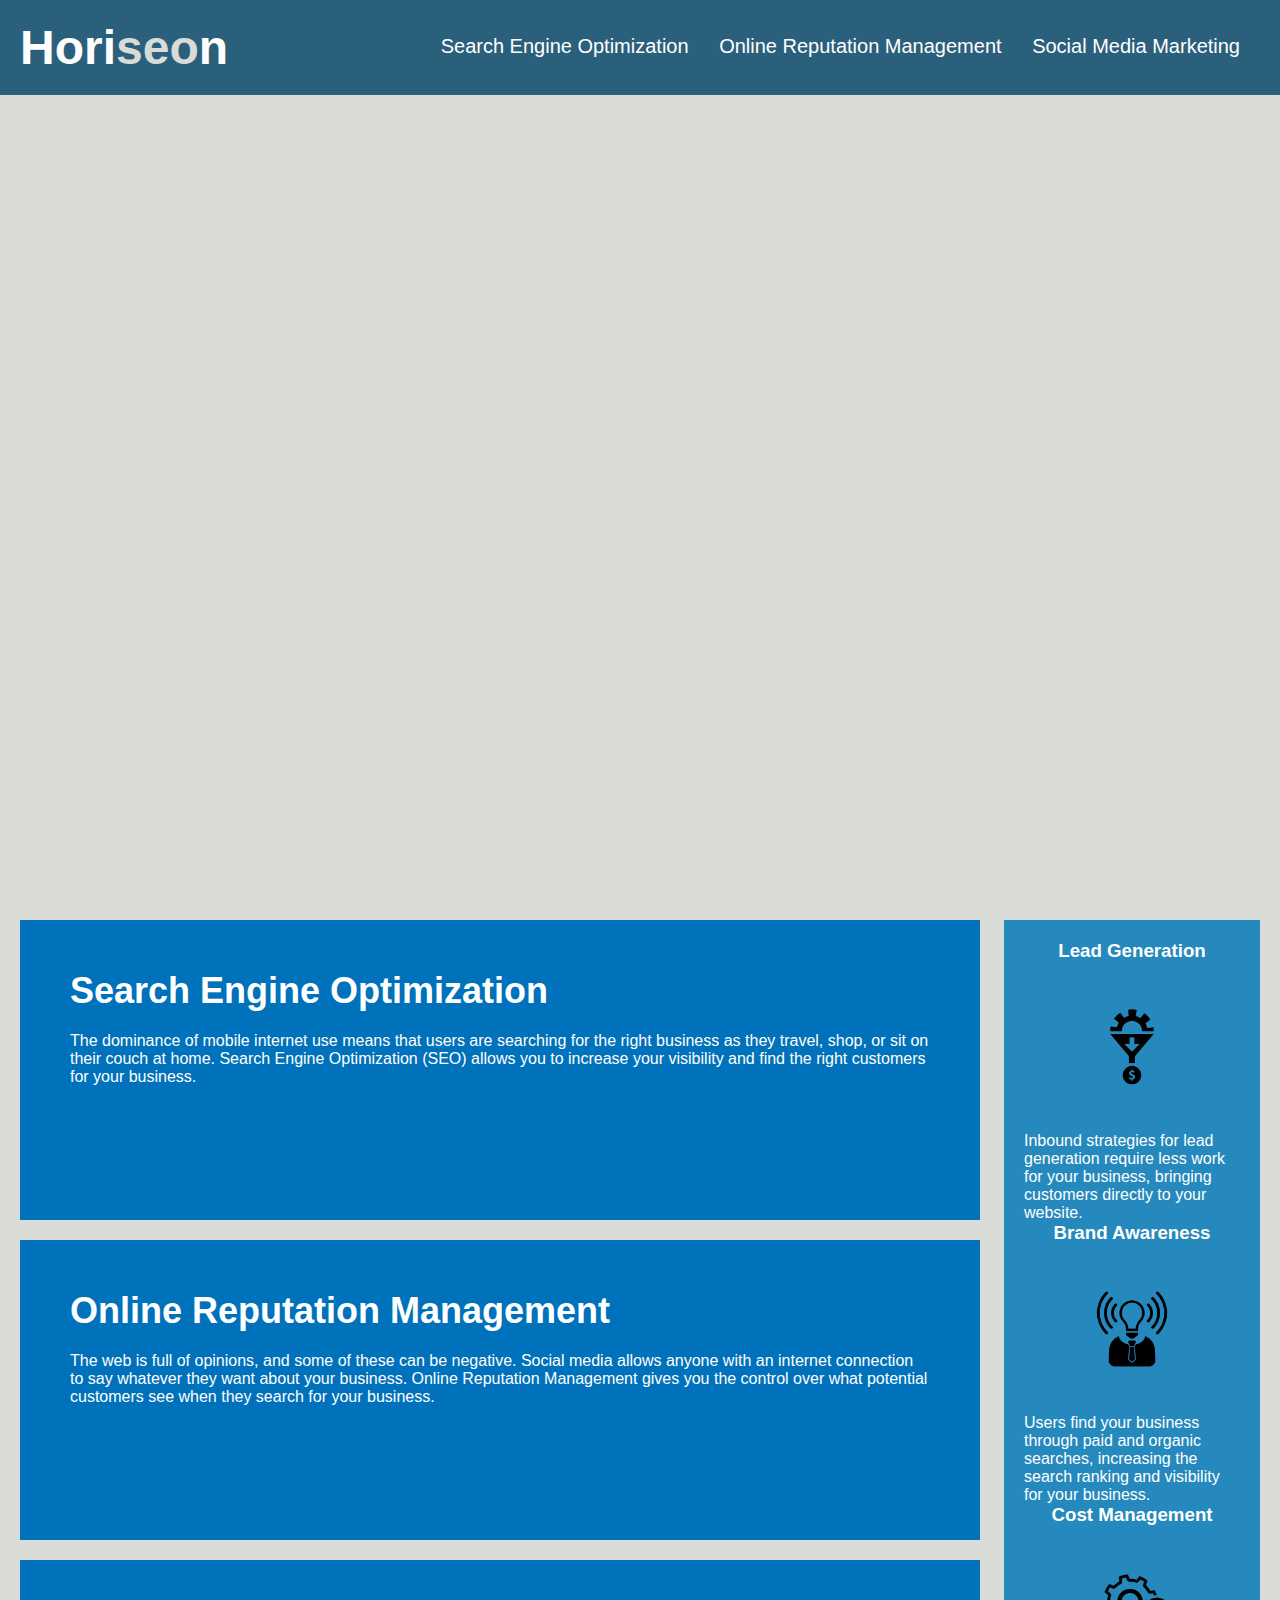
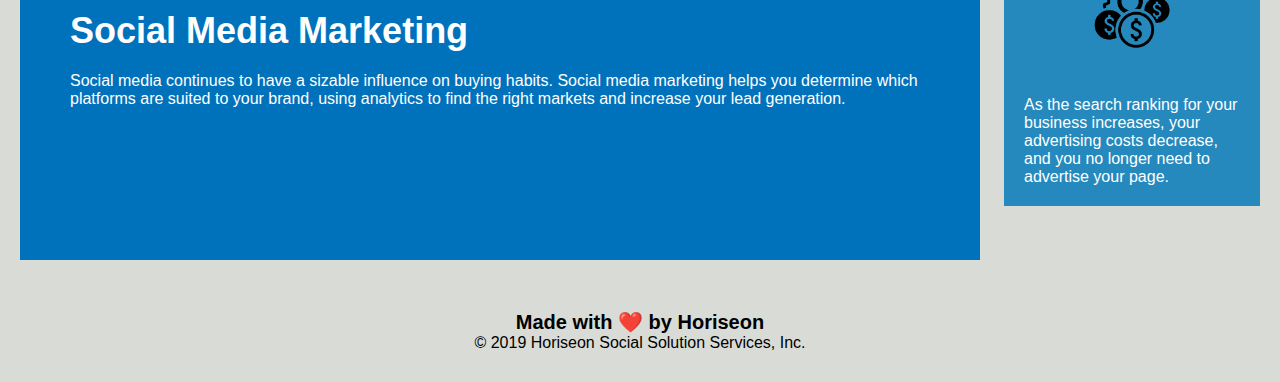
==== Develop/index.html @ 1e245013 "initial commit" ====
<!DOCTYPE html>
<html lang="en-us">

<head>
    <meta charset="UTF-8" />
    <link rel="stylesheet" href="./assets/css/style.css">
    <!-- Changed title to company name instead of "website"-->
    <title>Horiseon</title>
</head>

<body>
    <div class="header">
        <h1>Hori<span class="seo">seo</span>n</h1>
        <div>
            <ul>
                <li> <!-- Added "#" to the href -->
                    <a href="#search-engine-optimization">Search Engine Optimization</a>
                </li>
                <li>
                    <a href="#online-reputation-management">Online Reputation Management</a>
                </li>
                <li>
                    <a href="#social-media-marketing">Social Media Marketing</a>
                </li>
            </ul>
        </div>
    </div>
    <div class="hero"></div>
    <div class="content">
        <!-- Added "box-style" class to each div to help minimize clutter on style.css.  Also added an open alt attribute -->
        <div id="search-engine-optimization" class="search-engine-optimization box-style">
            <img src="./assets/images/search-engine-optimization.jpg" alt="" class="float-left" />
            <h2>Search Engine Optimization</h2>
            <p>
                The dominance of mobile internet use means that users are searching for the right business as they travel, shop, or sit on their couch at home. Search Engine Optimization (SEO) allows you to increase your visibility and find the right customers for your business.
            </p>
        </div>
        <div id="online-reputation-management" class="online-reputation-management box-style">
            <img src="./assets/images/online-reputation-management.jpg" alt="" class="float-right" />
            <h2>Online Reputation Management</h2>
            <p>
                The web is full of opinions, and some of these can be negative. Social media allows anyone with an internet connection to say whatever they want about your business. Online Reputation Management gives you the control over what potential customers see when they search for your business.
            </p>
        </div>
        <div id="social-media-marketing" class="social-media-marketing box-style">
            <img src="./assets/images/social-media-marketing.jpg" alt="" class="float-left" />
            <h2>Social Media Marketing</h2>
            <p>
                Social media continues to have a sizable influence on buying habits. Social media marketing helps you determine which platforms are suited to your brand, using analytics to find the right markets and increase your lead generation.
            </p>
        </div>
    </div>
    <div class="benefits">
        <div class="benefit-lead">
            <h3>Lead Generation</h3>
            <!-- Added open alt attribute to each img.  These imgages have nothing to do with the website itself which is why there is no description-->
            <img src="./assets/images/lead-generation.png" alt="" />
            <p>
                Inbound strategies for lead generation require less work for your business, bringing customers directly to your website.
            </p>
        </div>
        <div class="benefit-brand">
            <h3>Brand Awareness</h3>
            <img src="./assets/images/brand-awareness.png" alt="" />
            <p>
                Users find your business through paid and organic searches, increasing the search ranking and visibility for your business.
            </p>
        </div>
        <div class="benefit-cost">
            <h3>Cost Management</h3>
            <img src="./assets/images/cost-management.png" alt="" />
            <p>
                As the search ranking for your business increases, your advertising costs decrease, and you no longer need to advertise your page.
            </p>
        </div>
    </div>
    <div class="footer">
        <h2>Made with ❤️️ by Horiseon</h2>
        <p>
            &copy; 2019 Horiseon Social Solution Services, Inc.
        </p>
    </div>
</body>

</html>
---- Develop/assets/css/style.css ----
* {
    box-sizing: border-box;
    padding: 0;
    margin: 0;
}

body {
    background-color: #d9dcd6;
}

.header {
    padding: 20px;
    font-family: 'Trebuchet MS', 'Lucida Sans Unicode', 'Lucida Grande', 'Lucida Sans', Arial, sans-serif;
    background-color: #2a607c;
    color: #ffffff;
}

.header h1 {
    display: inline-block;
    font-size: 48px;
}

.header h1 .seo {
    color: #d9dcd6;
}

.header div {
    padding-top: 15px;
    margin-right: 20px;
    float: right;
    font-family: 'Gill Sans', 'Gill Sans MT', Calibri, 'Trebuchet MS', sans-serif;
    font-size: 20px;
}

.header div ul {
    list-style-type: none;
}

.header div ul li {
    display: inline-block;
    margin-left: 25px;
}

a {
    color: #ffffff;
    text-decoration: none;
}

p {
    font-size: 16px;
}

.hero {
    height: 800px;
    width: 100%;
    margin-bottom: 25px;
    background-image: url("../images/digital-marketing-meeting.jpg");
    background-size: cover;
    background-position: center;
}

.float-left {
    float: left;
    margin-right: 25px;
}

.float-right {
    float: right;
    margin-left: 25px;
}

.content {
    width: 75%;
    display: inline-block;
    margin-left: 20px;
}

.benefits {
    margin-right: 20px;
    padding: 20px;
    clear: both;
    float: right;
    width: 20%;
    height: 100%;
    font-family: 'Gill Sans', 'Gill Sans MT', Calibri, 'Trebuchet MS', sans-serif;
    background-color: #2589bd;
}

/* Condensed all "benefits" classes */
.benefits {
    margin-bottom: 32px;
    color: #ffffff;
}
/* Condensed all "benefit" class */
.benefits h3 {
    margin-bottom: 10px;
    text-align: center;
}

/*Condensed all images to "benefits" class */
.benefits img {
    display: block;
    margin: 10px auto;
    max-width: 150px;
}
/* Condensed same box styles with newly added class "box-style" */
.box-style {
    margin-bottom: 20px;
    padding: 50px;
    height: 300px;
    font-family: 'Gill Sans', 'Gill Sans MT', Calibri, 'Trebuchet MS', sans-serif;
    background-color: #0072bb;
    color: #ffffff;
}

/*condensed img style with "content" class instead of all three different classes */
.content img {
    max-height: 200px;
}

/* changed class to "content" to group all three <h2> */
.content h2 {
    margin-bottom: 20px;
    font-size: 36px;
}

.footer {
    padding: 30px;
    clear: both;
    font-family: 'Trebuchet MS', 'Lucida Sans Unicode', 'Lucida Grande', 'Lucida Sans', Arial, sans-serif;
    text-align: center;
}

.footer h2 {
    font-size: 20px;
}
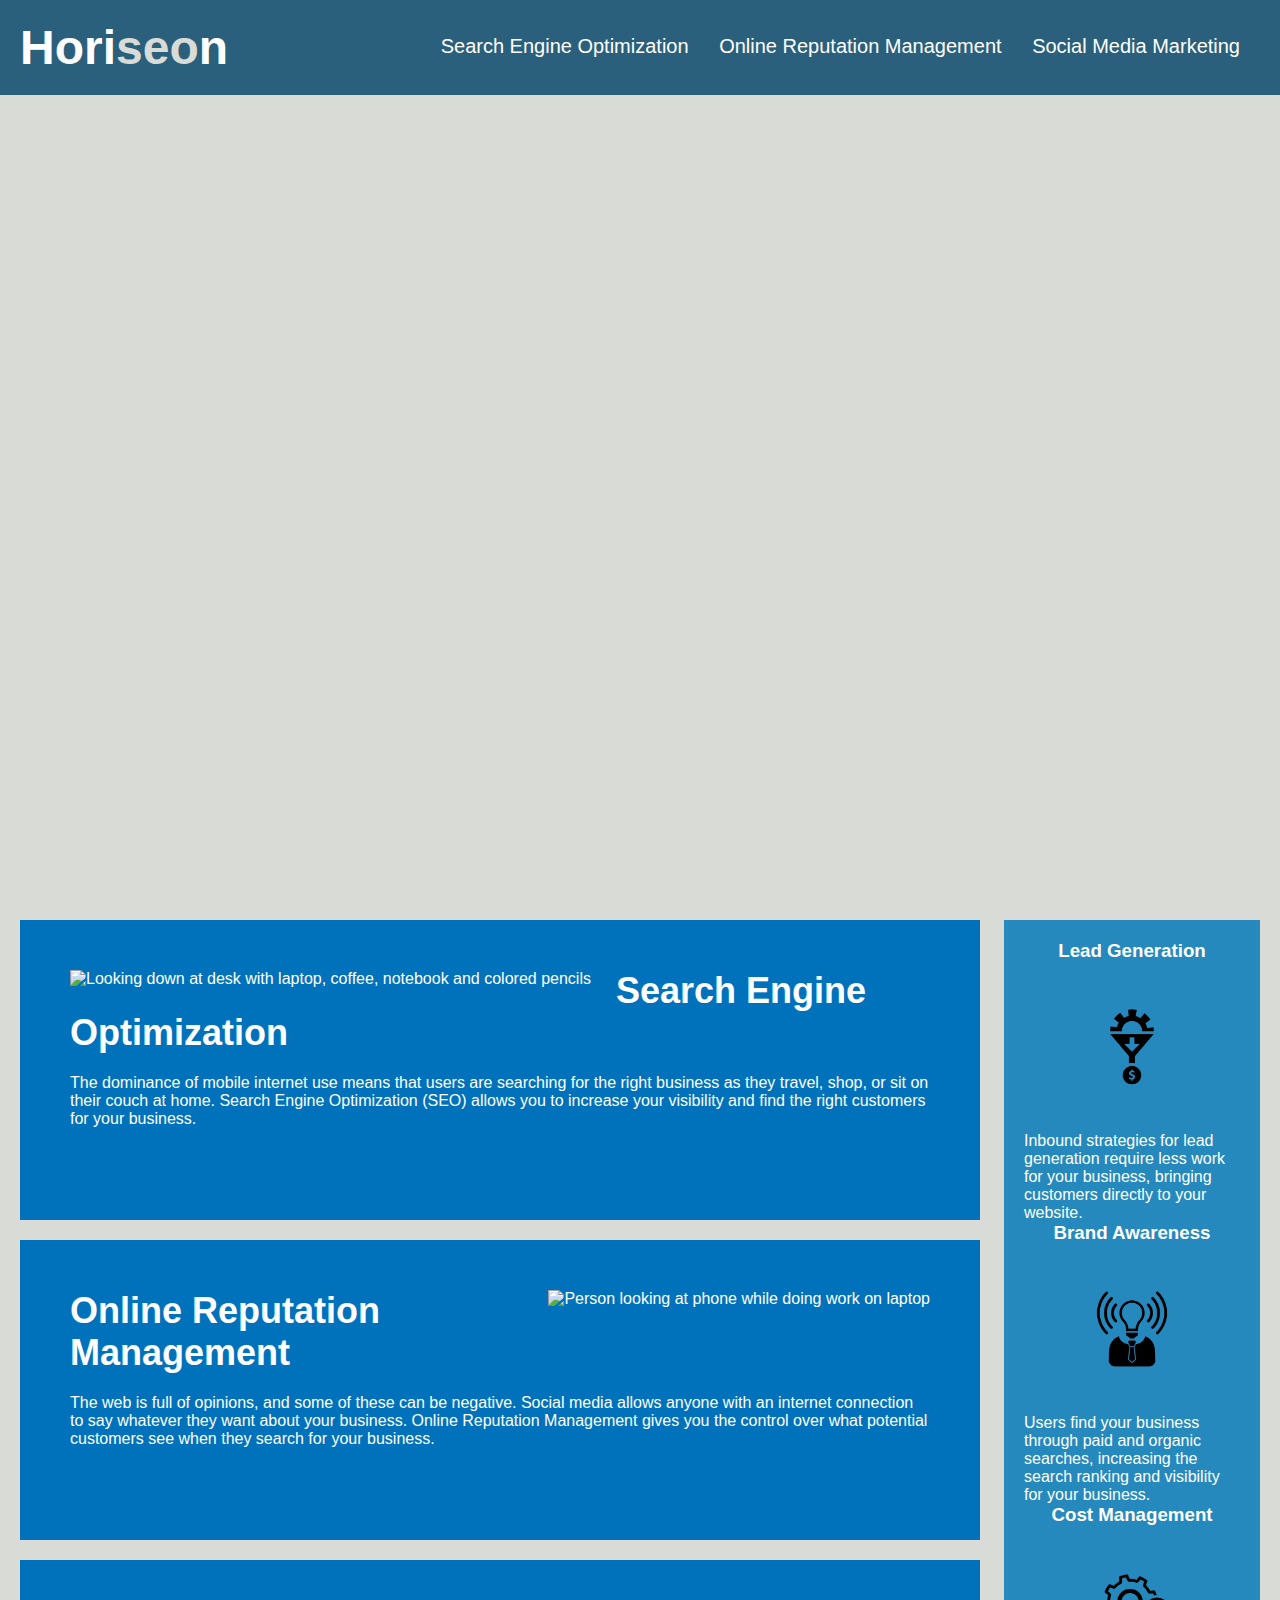
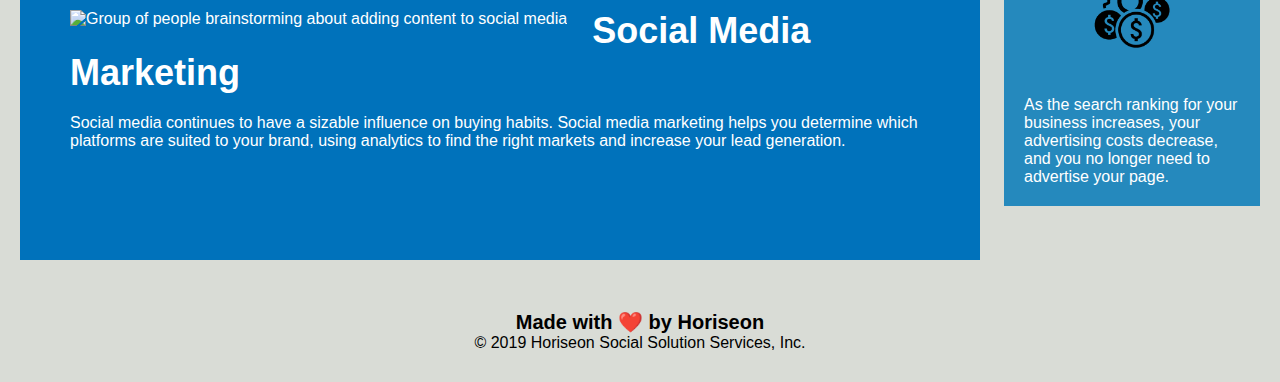
==== commit 70afbea0: "updated index.html and css" ====
--- a/Develop/index.html
+++ b/Develop/index.html
@@ -9,7 +9,8 @@
 </head>
 
 <body>
-    <div class="header">
+    <!-- Changed <div> to <header>-->
+    <header class="header">
         <h1>Hori<span class="seo">seo</span>n</h1>
         <div>
             <ul>
@@ -24,26 +25,26 @@
                 </li>
             </ul>
         </div>
-    </div>
+    </header>
     <div class="hero"></div>
     <div class="content">
-        <!-- Added "box-style" class to each div to help minimize clutter on style.css.  Also added an open alt attribute -->
-        <div id="search-engine-optimization" class="search-engine-optimization box-style">
-            <img src="./assets/images/search-engine-optimization.jpg" alt="" class="float-left" />
+        <!-- Changed class to "box-style" for each div to help minimize clutter on style.css.  Also added an alt attribute to the images -->
+        <div id="search-engine-optimization" class="box-style">
+            <img src="./assets/images/search-engine-optimization.jpg" alt="Looking down at desk with laptop, coffee, notebook and colored pencils" class="float-left" />
             <h2>Search Engine Optimization</h2>
             <p>
                 The dominance of mobile internet use means that users are searching for the right business as they travel, shop, or sit on their couch at home. Search Engine Optimization (SEO) allows you to increase your visibility and find the right customers for your business.
             </p>
         </div>
-        <div id="online-reputation-management" class="online-reputation-management box-style">
-            <img src="./assets/images/online-reputation-management.jpg" alt="" class="float-right" />
+        <div id="online-reputation-management" class="box-style">
+            <img src="./assets/images/online-reputation-management.jpg" alt="Person looking at phone while doing work on laptop" class="float-right" />
             <h2>Online Reputation Management</h2>
             <p>
                 The web is full of opinions, and some of these can be negative. Social media allows anyone with an internet connection to say whatever they want about your business. Online Reputation Management gives you the control over what potential customers see when they search for your business.
             </p>
         </div>
-        <div id="social-media-marketing" class="social-media-marketing box-style">
-            <img src="./assets/images/social-media-marketing.jpg" alt="" class="float-left" />
+        <div id="social-media-marketing" class="box-style">
+            <img src="./assets/images/social-media-marketing.jpg" alt="Group of people brainstorming about adding content to social media" class="float-left" />
             <h2>Social Media Marketing</h2>
             <p>
                 Social media continues to have a sizable influence on buying habits. Social media marketing helps you determine which platforms are suited to your brand, using analytics to find the right markets and increase your lead generation.
@@ -74,12 +75,13 @@
             </p>
         </div>
     </div>
-    <div class="footer">
+    <!-- Changed div to footer -->
+    <footer class="footer">
         <h2>Made with ❤️️ by Horiseon</h2>
         <p>
             &copy; 2019 Horiseon Social Solution Services, Inc.
         </p>
-    </div>
+    </footer>
 </body>
 
 </html>
--- a/Develop/assets/css/style.css
+++ b/Develop/assets/css/style.css
@@ -74,7 +74,7 @@
     display: inline-block;
     margin-left: 20px;
 }
-
+/* Added margin-bottom and color from lines below */
 .benefits {
     margin-right: 20px;
     padding: 20px;
@@ -84,13 +84,12 @@
     height: 100%;
     font-family: 'Gill Sans', 'Gill Sans MT', Calibri, 'Trebuchet MS', sans-serif;
     background-color: #2589bd;
-}
-
-/* Condensed all "benefits" classes */
-.benefits {
     margin-bottom: 32px;
     color: #ffffff;
 }
+
+/* Condensed all "benefits" classes.  Added margin-bottom and color to the existing .benefits on lines 87 and 88. */
+
 /* Condensed all "benefit" class */
 .benefits h3 {
     margin-bottom: 10px;
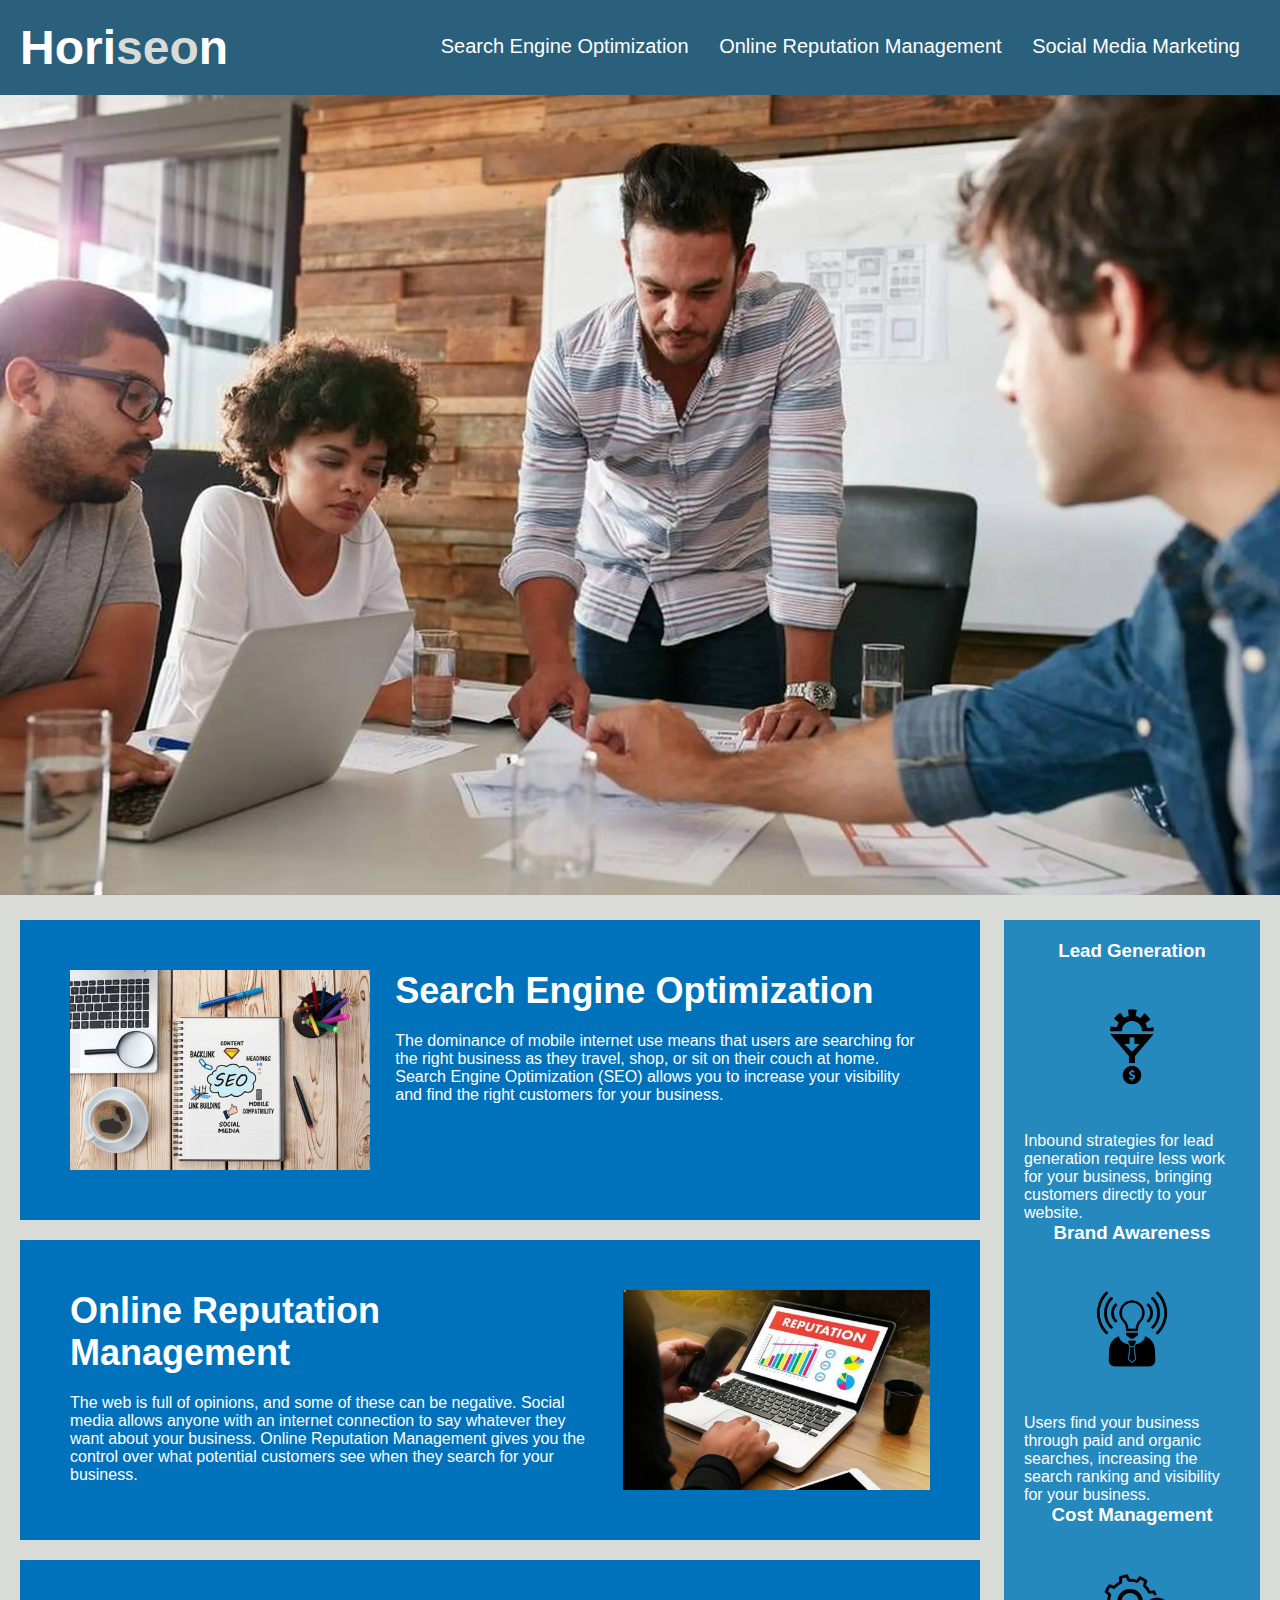
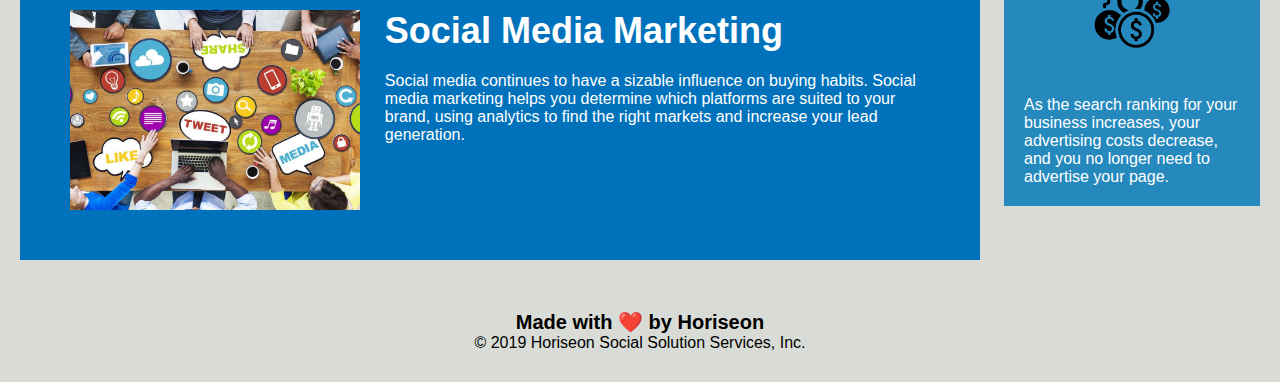
==== commit 168c40ff: "saved images as webp" ====
--- a/Develop/index.html
+++ b/Develop/index.html
@@ -3,6 +3,7 @@
 
 <head>
     <meta charset="UTF-8" />
+    <meta name="viewport" content="width=device-width, initial-scale=1.0">
     <link rel="stylesheet" href="./assets/css/style.css">
     <!-- Changed title to company name instead of "website"-->
     <title>Horiseon</title>
@@ -28,23 +29,23 @@
     </header>
     <div class="hero"></div>
     <div class="content">
-        <!-- Changed class to "box-style" for each div to help minimize clutter on style.css.  Also added an alt attribute to the images -->
+        <!-- Changed class to "box-style" for each div to help minimize clutter on style.css.  Saved images as webp to save on size.  Also added an alt attribute to the images -->
         <div id="search-engine-optimization" class="box-style">
-            <img src="./assets/images/search-engine-optimization.jpg" alt="Looking down at desk with laptop, coffee, notebook and colored pencils" class="float-left" />
+            <img src="./assets/images/search-engine-optimization.webp" alt="Looking down at desk with laptop, coffee, notebook and colored pencils" class="float-left" />
             <h2>Search Engine Optimization</h2>
             <p>
                 The dominance of mobile internet use means that users are searching for the right business as they travel, shop, or sit on their couch at home. Search Engine Optimization (SEO) allows you to increase your visibility and find the right customers for your business.
             </p>
         </div>
         <div id="online-reputation-management" class="box-style">
-            <img src="./assets/images/online-reputation-management.jpg" alt="Person looking at phone while doing work on laptop" class="float-right" />
+            <img src="./assets/images/online-reputation-management.webp" alt="Person looking at phone while doing work on laptop" class="float-right" />
             <h2>Online Reputation Management</h2>
             <p>
                 The web is full of opinions, and some of these can be negative. Social media allows anyone with an internet connection to say whatever they want about your business. Online Reputation Management gives you the control over what potential customers see when they search for your business.
             </p>
         </div>
         <div id="social-media-marketing" class="box-style">
-            <img src="./assets/images/social-media-marketing.jpg" alt="Group of people brainstorming about adding content to social media" class="float-left" />
+            <img src="./assets/images/social-media-marketing.webp" alt="Group of people brainstorming about adding content to social media" class="float-left" />
             <h2>Social Media Marketing</h2>
             <p>
                 Social media continues to have a sizable influence on buying habits. Social media marketing helps you determine which platforms are suited to your brand, using analytics to find the right markets and increase your lead generation.
--- a/Develop/assets/css/style.css
+++ b/Develop/assets/css/style.css
@@ -54,7 +54,7 @@
     height: 800px;
     width: 100%;
     margin-bottom: 25px;
-    background-image: url("../images/digital-marketing-meeting.jpg");
+    background-image: url("../images/digital-marketing-meeting.webp");;
     background-size: cover;
     background-position: center;
 }
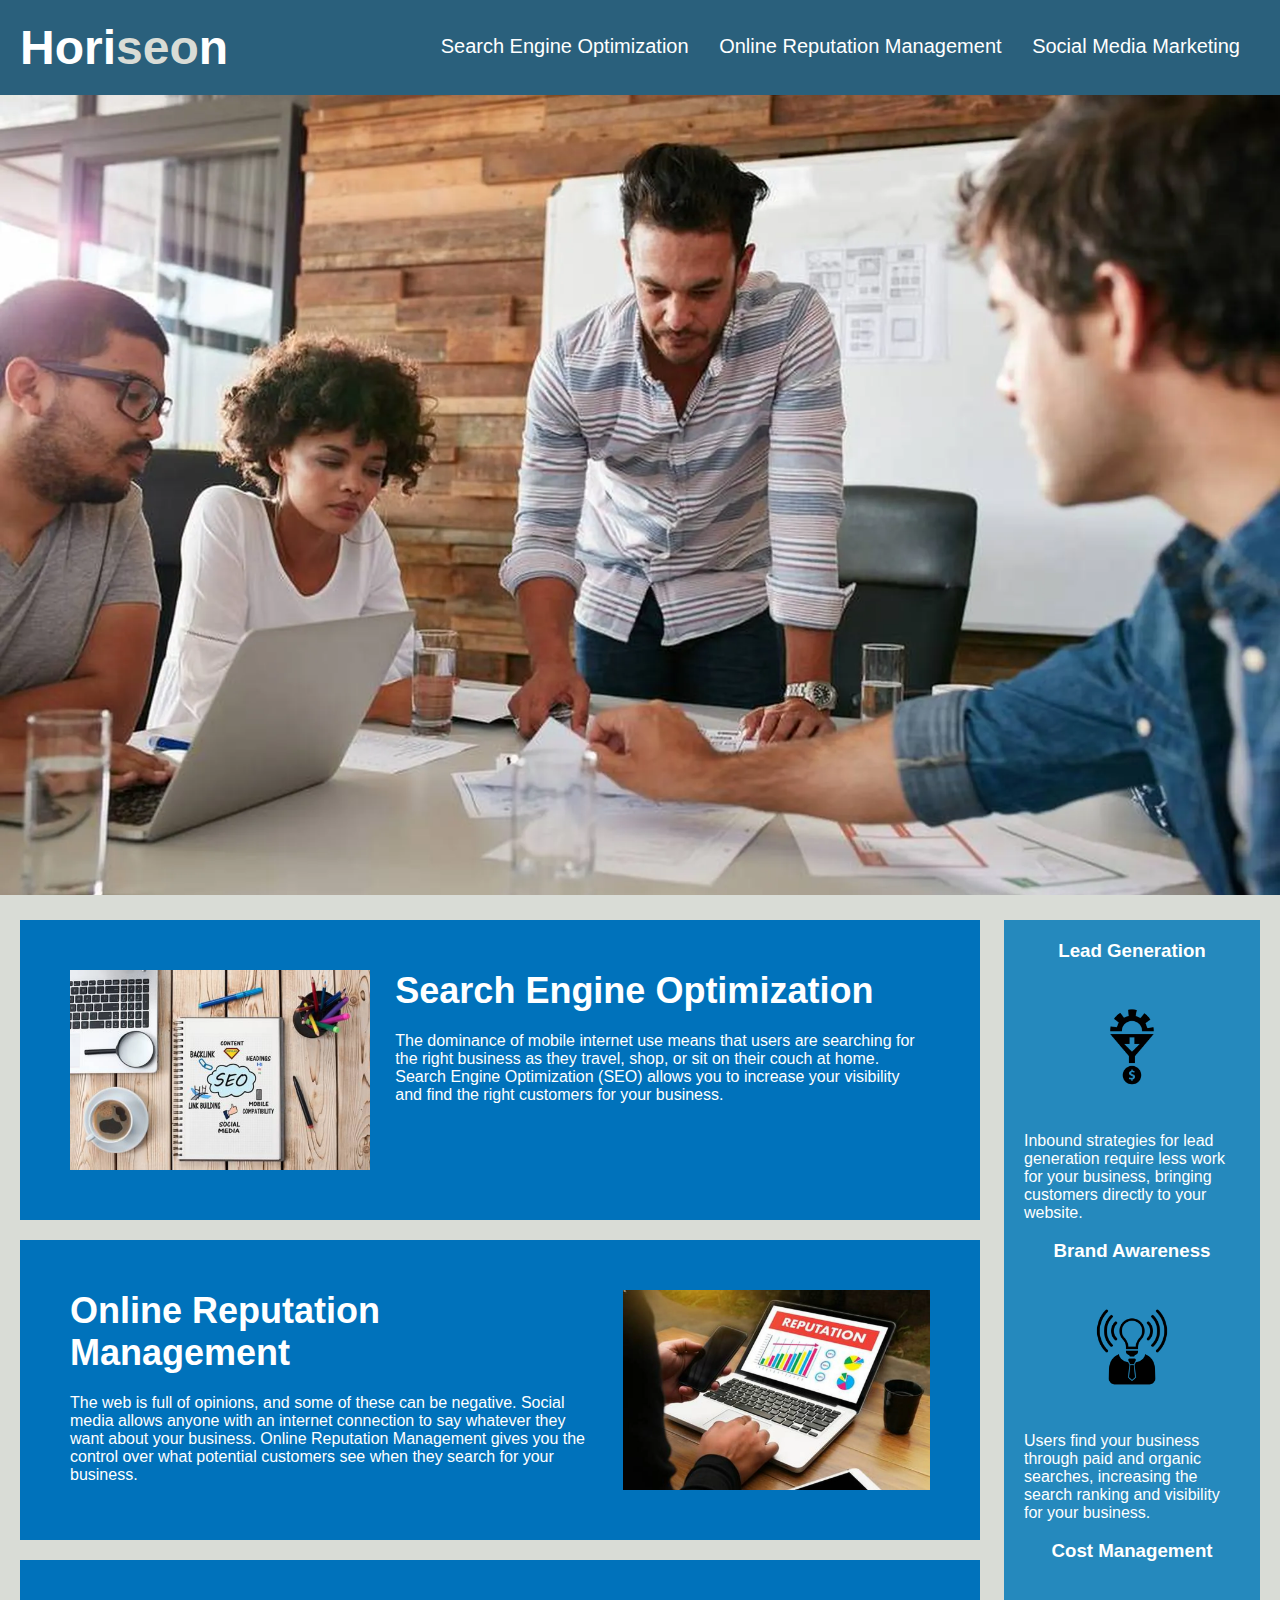
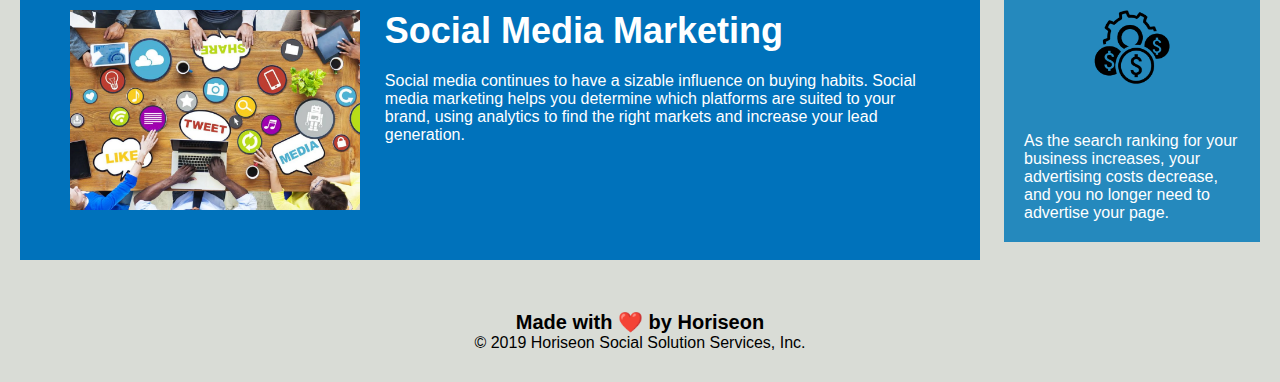
==== commit 6c6166f5: "updated meta information" ====
--- a/Develop/index.html
+++ b/Develop/index.html
@@ -2,8 +2,7 @@
 <html lang="en-us">
 
 <head>
-    <meta charset="UTF-8" />
-    <meta name="viewport" content="width=device-width, initial-scale=1.0">
+    <meta charset="UTF-8" name="viewport" content="width=device-width, initial-scale=1.0" />
     <link rel="stylesheet" href="./assets/css/style.css">
     <!-- Changed title to company name instead of "website"-->
     <title>Horiseon</title>
@@ -55,18 +54,18 @@
     <div class="benefits">
         <div class="benefit-lead">
             <h3>Lead Generation</h3>
-            <!-- Added open alt attribute to each img.  These imgages have nothing to do with the website itself which is why there is no description-->
+            <!-- Added open alt attribute to each img.  These imgages have nothing to do with the website itself which is why there is no description.  Added a break (<br />) in between each <div> to add a space. -->
             <img src="./assets/images/lead-generation.png" alt="" />
             <p>
                 Inbound strategies for lead generation require less work for your business, bringing customers directly to your website.
-            </p>
+            </p> <br />
         </div>
         <div class="benefit-brand">
             <h3>Brand Awareness</h3>
             <img src="./assets/images/brand-awareness.png" alt="" />
             <p>
                 Users find your business through paid and organic searches, increasing the search ranking and visibility for your business.
-            </p>
+            </p> <br />
         </div>
         <div class="benefit-cost">
             <h3>Cost Management</h3>
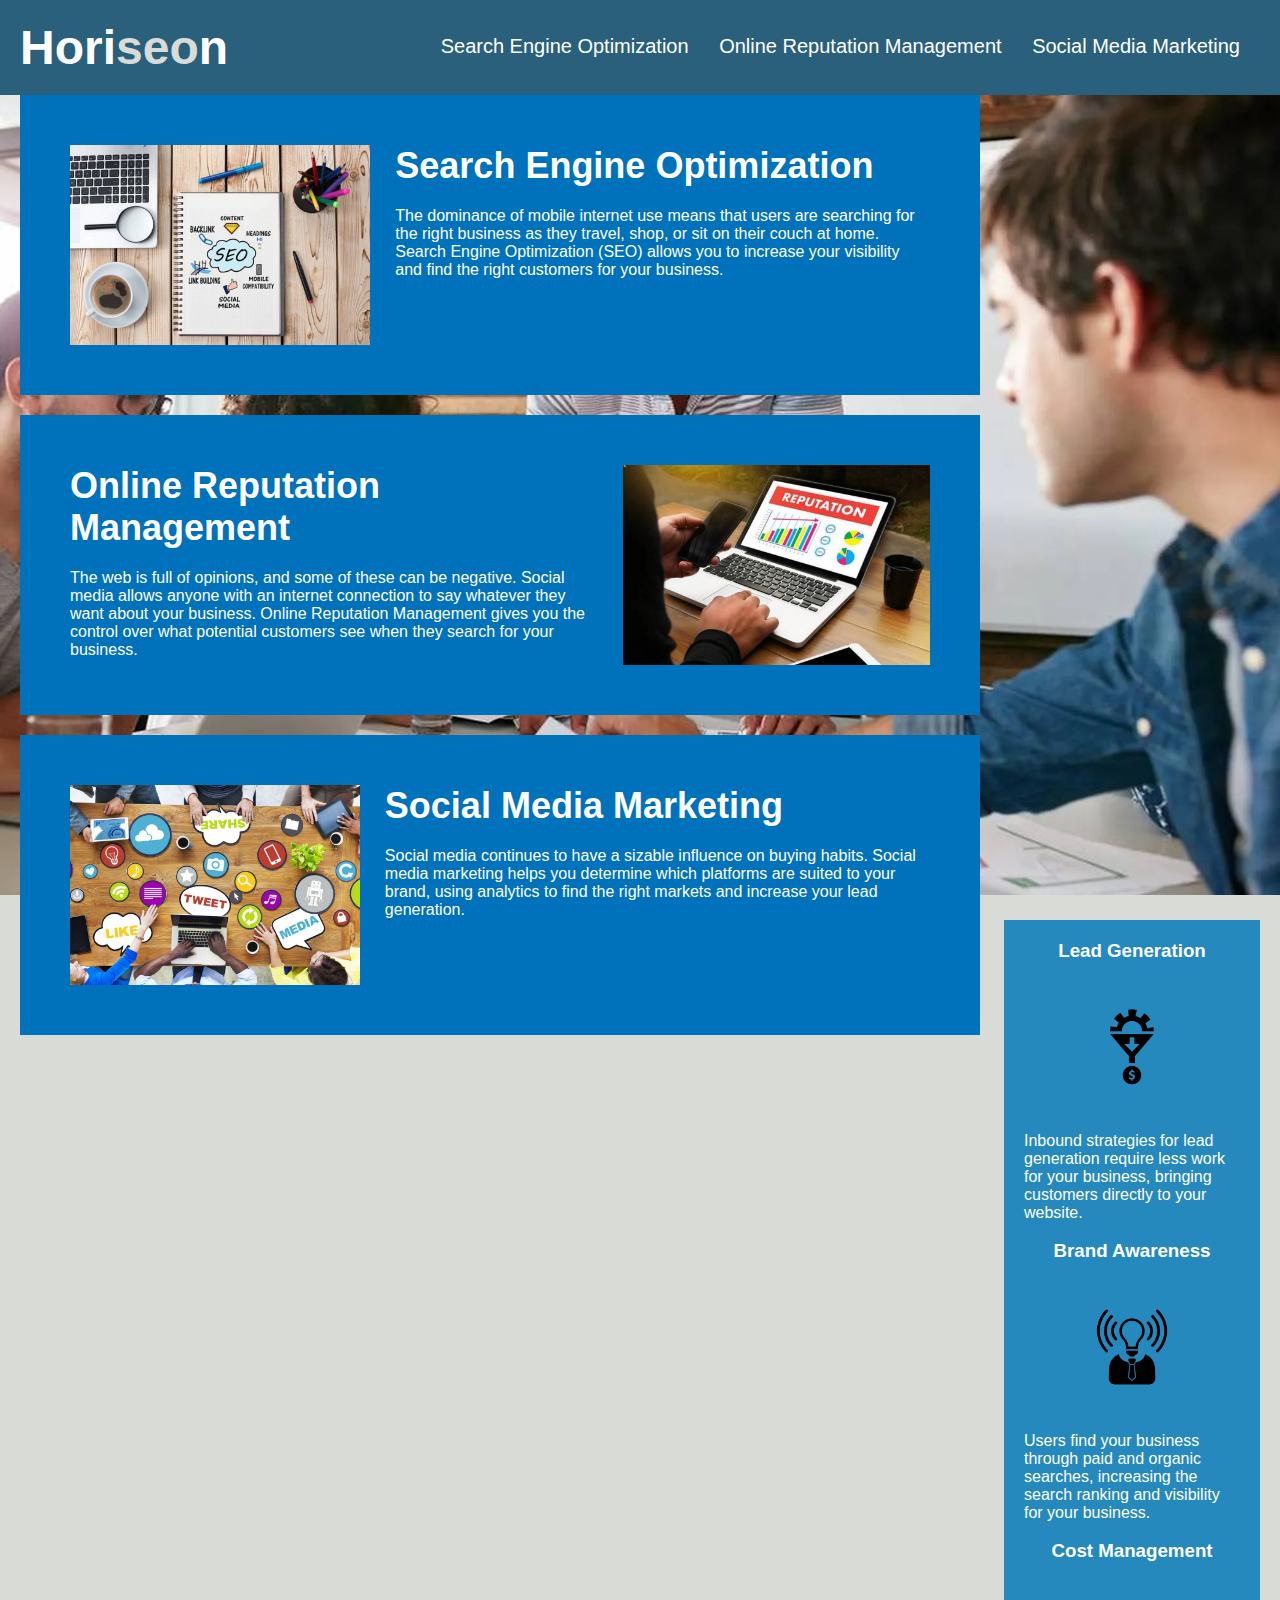
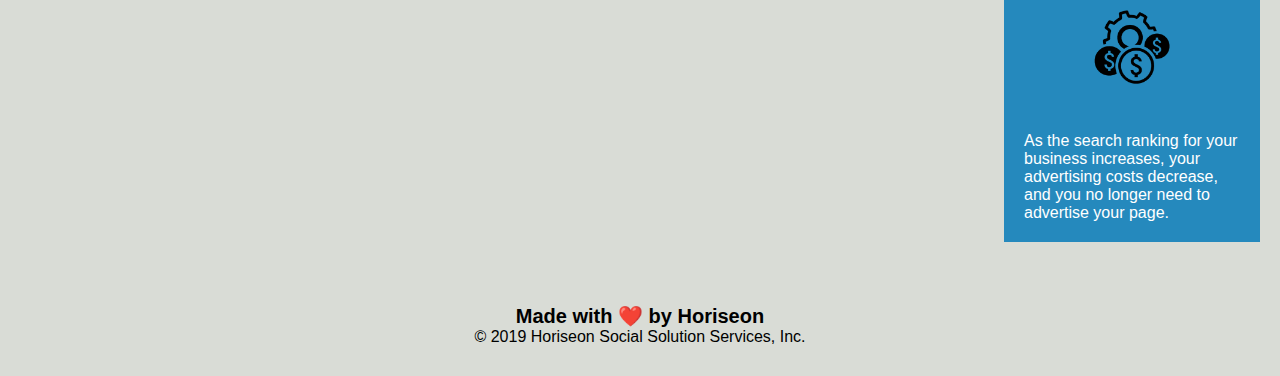
==== commit 97212219: "changed div" ====
--- a/Develop/index.html
+++ b/Develop/index.html
@@ -26,32 +26,34 @@
             </ul>
         </div>
     </header>
-    <div class="hero"></div>
-    <div class="content">
-        <!-- Changed class to "box-style" for each div to help minimize clutter on style.css.  Saved images as webp to save on size.  Also added an alt attribute to the images -->
-        <div id="search-engine-optimization" class="box-style">
-            <img src="./assets/images/search-engine-optimization.webp" alt="Looking down at desk with laptop, coffee, notebook and colored pencils" class="float-left" />
-            <h2>Search Engine Optimization</h2>
-            <p>
-                The dominance of mobile internet use means that users are searching for the right business as they travel, shop, or sit on their couch at home. Search Engine Optimization (SEO) allows you to increase your visibility and find the right customers for your business.
-            </p>
+    <section class="hero">
+        <div class="content">
+            <!-- Changed class to "box-style" for each div to help minimize clutter on style.css.  Saved images as webp to save on size.  Also added an alt attribute to the images -->
+            <div id="search-engine-optimization" class="box-style">
+                <img src="./assets/images/search-engine-optimization.webp" alt="Looking down at desk with laptop, coffee, notebook and colored pencils" class="float-left" />
+                <h2>Search Engine Optimization</h2>
+                <p>
+                    The dominance of mobile internet use means that users are searching for the right business as they travel, shop, or sit on their couch at home. Search Engine Optimization (SEO) allows you to increase your visibility and find the right customers for your business.
+                </p>
+            </div>
+            <div id="online-reputation-management" class="box-style">
+                <img src="./assets/images/online-reputation-management.webp" alt="Person looking at phone while doing work on laptop" class="float-right" />
+                <h2>Online Reputation Management</h2>
+                <p>
+                    The web is full of opinions, and some of these can be negative. Social media allows anyone with an internet connection to say whatever they want about your business. Online Reputation Management gives you the control over what potential customers see when they search for your business.
+                </p>
+            </div>
+            <div id="social-media-marketing" class="box-style">
+                <img src="./assets/images/social-media-marketing.webp" alt="Group of people brainstorming about adding content to social media" class="float-left" />
+                <h2>Social Media Marketing</h2>
+                <p>
+                    Social media continues to have a sizable influence on buying habits. Social media marketing helps you determine which platforms are suited to your brand, using analytics to find the right markets and increase your lead generation.
+                </p>
+            </div>
         </div>
-        <div id="online-reputation-management" class="box-style">
-            <img src="./assets/images/online-reputation-management.webp" alt="Person looking at phone while doing work on laptop" class="float-right" />
-            <h2>Online Reputation Management</h2>
-            <p>
-                The web is full of opinions, and some of these can be negative. Social media allows anyone with an internet connection to say whatever they want about your business. Online Reputation Management gives you the control over what potential customers see when they search for your business.
-            </p>
-        </div>
-        <div id="social-media-marketing" class="box-style">
-            <img src="./assets/images/social-media-marketing.webp" alt="Group of people brainstorming about adding content to social media" class="float-left" />
-            <h2>Social Media Marketing</h2>
-            <p>
-                Social media continues to have a sizable influence on buying habits. Social media marketing helps you determine which platforms are suited to your brand, using analytics to find the right markets and increase your lead generation.
-            </p>
-        </div>
-    </div>
-    <div class="benefits">
+    </section>
+
+    <aside class="benefits">
         <div class="benefit-lead">
             <h3>Lead Generation</h3>
             <!-- Added open alt attribute to each img.  These imgages have nothing to do with the website itself which is why there is no description.  Added a break (<br />) in between each <div> to add a space. -->
@@ -74,7 +76,7 @@
                 As the search ranking for your business increases, your advertising costs decrease, and you no longer need to advertise your page.
             </p>
         </div>
-    </div>
+    </aside>
     <!-- Changed div to footer -->
     <footer class="footer">
         <h2>Made with ❤️️ by Horiseon</h2>
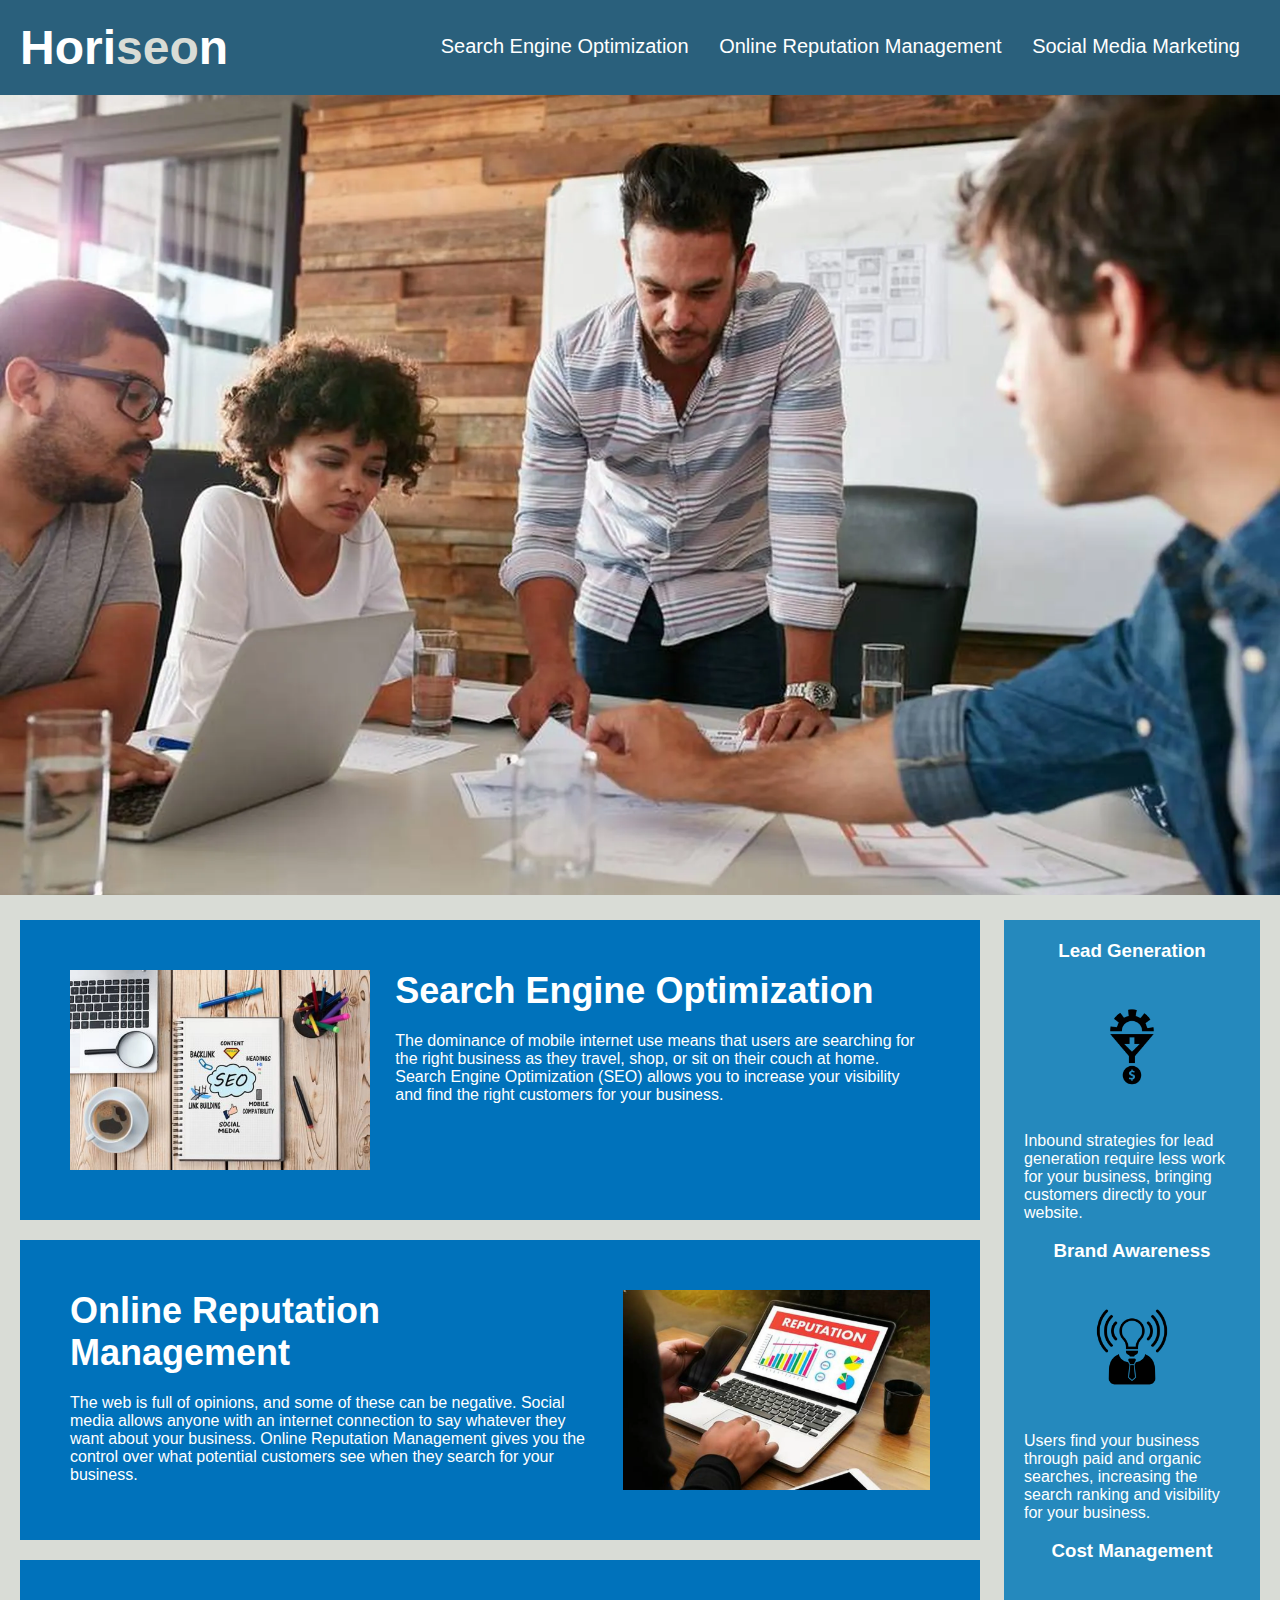
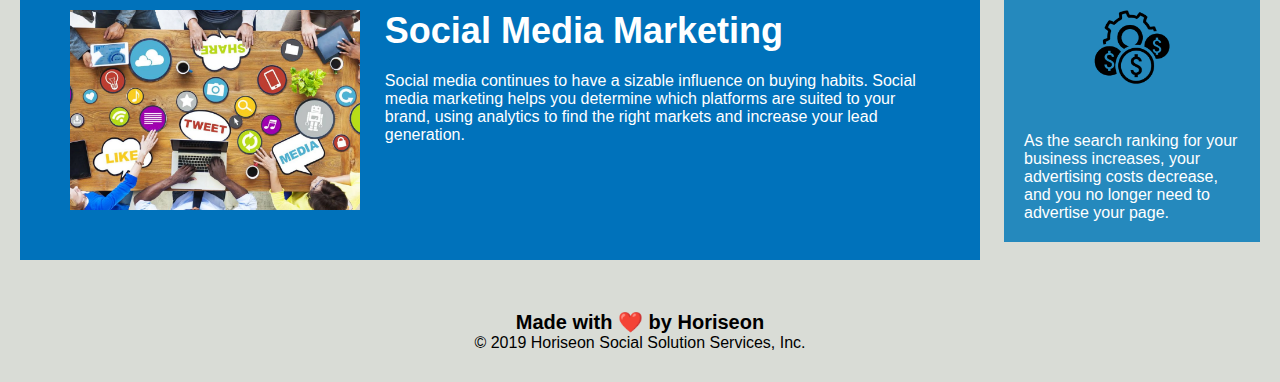
==== commit 9c50c0c1: "fix: sections and div" ====
--- a/Develop/index.html
+++ b/Develop/index.html
@@ -26,8 +26,8 @@
             </ul>
         </div>
     </header>
-    <section class="hero">
-        <div class="content">
+    <div class="hero"></div>
+        <section class="content">
             <!-- Changed class to "box-style" for each div to help minimize clutter on style.css.  Saved images as webp to save on size.  Also added an alt attribute to the images -->
             <div id="search-engine-optimization" class="box-style">
                 <img src="./assets/images/search-engine-optimization.webp" alt="Looking down at desk with laptop, coffee, notebook and colored pencils" class="float-left" />
@@ -50,10 +50,9 @@
                     Social media continues to have a sizable influence on buying habits. Social media marketing helps you determine which platforms are suited to your brand, using analytics to find the right markets and increase your lead generation.
                 </p>
             </div>
-        </div>
-    </section>
+        </section>
 
-    <aside class="benefits">
+    <div class="benefits">
         <div class="benefit-lead">
             <h3>Lead Generation</h3>
             <!-- Added open alt attribute to each img.  These imgages have nothing to do with the website itself which is why there is no description.  Added a break (<br />) in between each <div> to add a space. -->
@@ -76,7 +75,7 @@
                 As the search ranking for your business increases, your advertising costs decrease, and you no longer need to advertise your page.
             </p>
         </div>
-    </aside>
+    </div>
     <!-- Changed div to footer -->
     <footer class="footer">
         <h2>Made with ❤️️ by Horiseon</h2>
